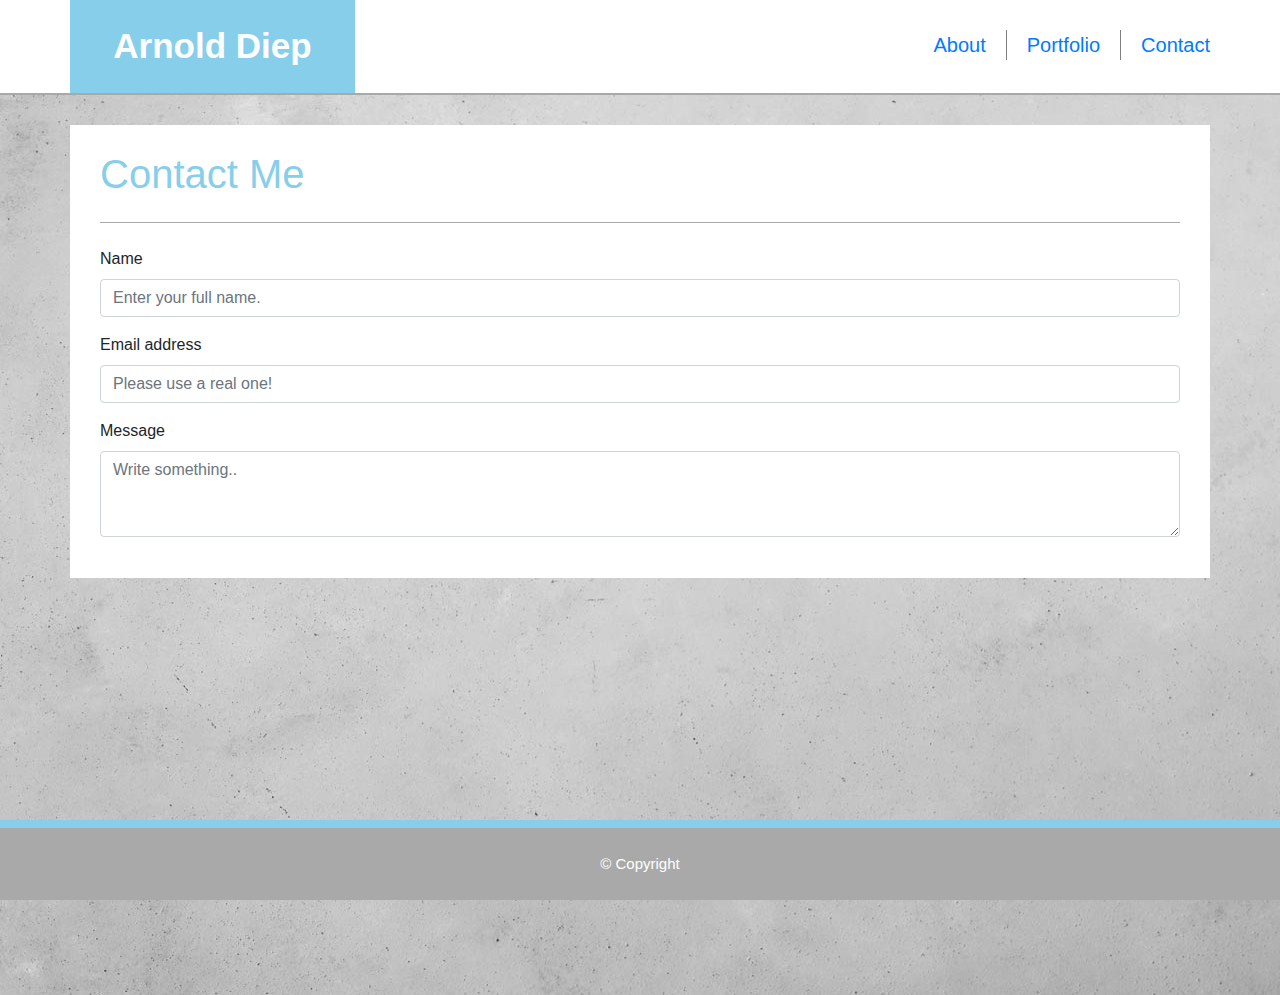
==== contact.html @ c8893e02 "header, footer, about and contact done" ====
<!DOCTYPE html>
<html lang="en">
<head>
    <meta charset="UTF-8">
    <meta name="viewport" content="width=device-width, initial-scale=1.0, shrink-to-fit=no">
    <link rel="stylesheet" href="https://stackpath.bootstrapcdn.com/bootstrap/4.3.1/css/bootstrap.min.css" integrity="sha384-ggOyR0iXCbMQv3Xipma34MD+dH/1fQ784/j6cY/iJTQUOhcWr7x9JvoRxT2MZw1T" crossorigin="anonymous">
    <link rel="stylesheet" href="style.css">
    <title>Arnold Diep</title>
</head>
<body>
    <header>
        <div class="container">
            <div class="row">
                <div class="col-sm-3 text">Arnold Diep</div>
                <div class="col-sm-9 text2">
                    <ul class="nav justify-content-end">
                        <li class="nav-item1">
                            <a href="index.html">About</a>
                        </li>
                        <li class="nav-item2">
                            <a href="portfolio.html">Portfolio</a>
                        </li>
                        <li class="nav-item">
                            <a href="contact.html">Contact</a>
                        </li>
                    </ul>
                </div>
            </div>
        </div>
    </header>

    <section>
        <div class="container container2">
            <div class="row">
                <div class="col-sm-12"></div>
            </div>
            <div class="container container3">
                <div class="row">
                    <div class="col-sm-12"></div>
                </div>
                <div class="container">
                    <h1>Contact Me</h1>
                    <hr class="my-4">
                    <div class="row adjust2">
                        <div class="col-sm-12">
                            <form>
                                <div class="form-group">
                                    <label for="exampleFormControlInput1">Name</label>
                                    <input type="name" class="form-control" id="exampleFormControlInput1" placeholder="Enter your full name.">
                                </div>
                                <div class="form-group">
                                        <label for="exampleFormControlInput1">Email address</label>
                                        <input type="email" class="form-control" id="exampleFormControlInput1" placeholder="Please use a real one!">
                                    </div>    
                                <div class="form-group">
                                    <label for="exampleFormControlTextarea1">Message</label>
                                    <textarea class="form-control" id="exampleFormControlTextarea1" placeholder="Write something.." rows="3"></textarea>
                                </div>
                            </form>
                        </div>
                    </div>
                </div>
            </div>
        </div>
    </section>

    <footer>
        <div class="container5">
            <div class="row">
                <div class="col-sm-12">© Copyright</div>
            </div>
        </div>
    </footer>
</body>
</html>
---- style.css ----
header {
    border-bottom: 2px solid darkgrey;
}

.text {
    background-color: skyblue;
    color: white;
    font-size: 35px;
    font-family: Arial, Helvetica, sans-serif;
    font-weight: bold;
    padding: 20px;
    text-align: center;
}

.text2 {
    padding-top: 30px;
    padding-right: 0px;
    font-size: 20px;
    font-family: Arial, Helvetica, sans-serif;
    color: grey;
}
.nav-item1 {
    border-right: 1px solid grey;
    padding-right: 20px;
}

.nav-item2 {
    border-right: 1px solid grey;
    padding-left: 20px;
    padding-right: 20px;
}

.nav-item {
    padding-left: 20px;
}

section {
    background-image: url(background.jpg);
    height: 100vh;
}

.container2 {
    padding-right: 0px;
    padding-left: 0px;
}

.container3 {
    background-color: white;
    margin-top: 30px;
}

h1 {
    color: skyblue;
    padding-top: 25px;
}

hr {
    border-top: 1px solid darkgrey;
}

.adjust2 {
    padding-bottom: 25px;
}

img {
    width: 230px;
    height: 350px;
    background-color: white;
}

.container5 {
    background-color: darkgrey;
    color: white;
    text-align: center;
    padding: 25px;
    border-top: 8px solid skyblue;
    font-size: 15px;
    font-family: Arial, Helvetica, sans-serif;
    width: 100%;
    position: fixed;
    bottom: 0;
}
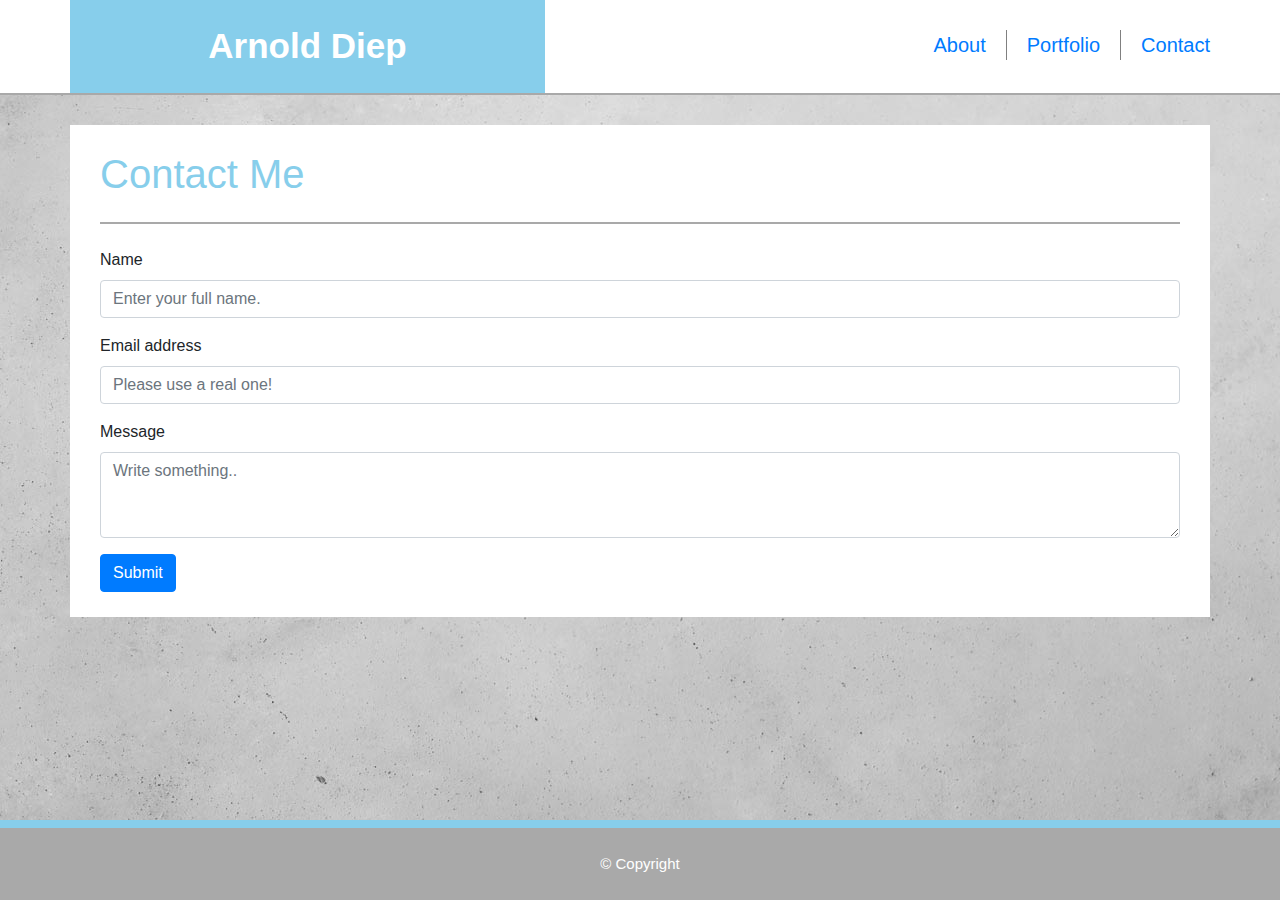
==== commit af27e5c4: "final" ====
--- a/contact.html
+++ b/contact.html
@@ -8,12 +8,12 @@
     <title>Arnold Diep</title>
 </head>
 <body>
-    <header>
+    <header class="adjust4">
         <div class="container">
             <div class="row">
-                <div class="col-sm-3 text">Arnold Diep</div>
-                <div class="col-sm-9 text2">
-                    <ul class="nav justify-content-end">
+                <div class="col-sm-5 text">Arnold Diep</div>
+                <div class="col-sm-7 text2">
+                    <ul class="nav justify-content-end adjust6">
                         <li class="nav-item1">
                             <a href="index.html">About</a>
                         </li>
@@ -56,6 +56,7 @@
                                     <label for="exampleFormControlTextarea1">Message</label>
                                     <textarea class="form-control" id="exampleFormControlTextarea1" placeholder="Write something.." rows="3"></textarea>
                                 </div>
+                                <button type="submit" class="btn btn-primary">Submit</button>
                             </form>
                         </div>
                     </div>
--- a/style.css
+++ b/style.css
@@ -1,5 +1,10 @@
-header {
+body {
+    background-image: url(background.jpg);
+}
+
+.adjust4 {
     border-bottom: 2px solid darkgrey;
+    background-color: white;
 }
 
 .text {
@@ -10,6 +15,8 @@
     font-weight: bold;
     padding: 20px;
     text-align: center;
+    width: 100%;
+    white-space: nowrap;
 }
 
 .text2 {
@@ -34,11 +41,6 @@
     padding-left: 20px;
 }
 
-section {
-    background-image: url(background.jpg);
-    height: 100vh;
-}
-
 .container2 {
     padding-right: 0px;
     padding-left: 0px;
@@ -55,17 +57,44 @@
 }
 
 hr {
-    border-top: 1px solid darkgrey;
+    border-top: 2px solid darkgrey;
 }
 
 .adjust2 {
     padding-bottom: 25px;
 }
 
-img {
+.adjust3 {
     width: 230px;
     height: 350px;
-    background-color: white;
+}
+
+.card {
+    margin-bottom: 20px;
+}
+
+.card-title {
+    text-align: center;
+    background-color: skyblue;
+    color: grey;
+    font-size: 20px;
+    position: relative;
+    top: 200px;
+}
+
+.project {
+    background-repeat: no-repeat;
+    background-size: contain;
+    height: 250px;
+    width: 200px;
+}
+
+.card-img-overlay {
+    padding: 0px;
+}
+
+.adjust {
+    padding-bottom: 150px;
 }
 
 .container5 {
@@ -79,4 +108,30 @@
     width: 100%;
     position: fixed;
     bottom: 0;
-}+}
+
+@media screen and (max-width: 640px) {
+    .adjust6 {
+        justify-content: center !important;
+        padding-top: 0px !important;
+        padding-left: 0px !important;
+    }
+
+    .text2 {
+        padding-top: 15px;
+        padding-bottom: 15px;
+        padding-right: 0px;
+    }
+}
+
+@media screen and (max-width: 640px) {
+    .adjust2 {
+        padding-bottom: 150px;
+    }
+}
+
+@media screen and (min-width: 768px) {
+    p {
+        margin-left: 20px;
+    }
+}
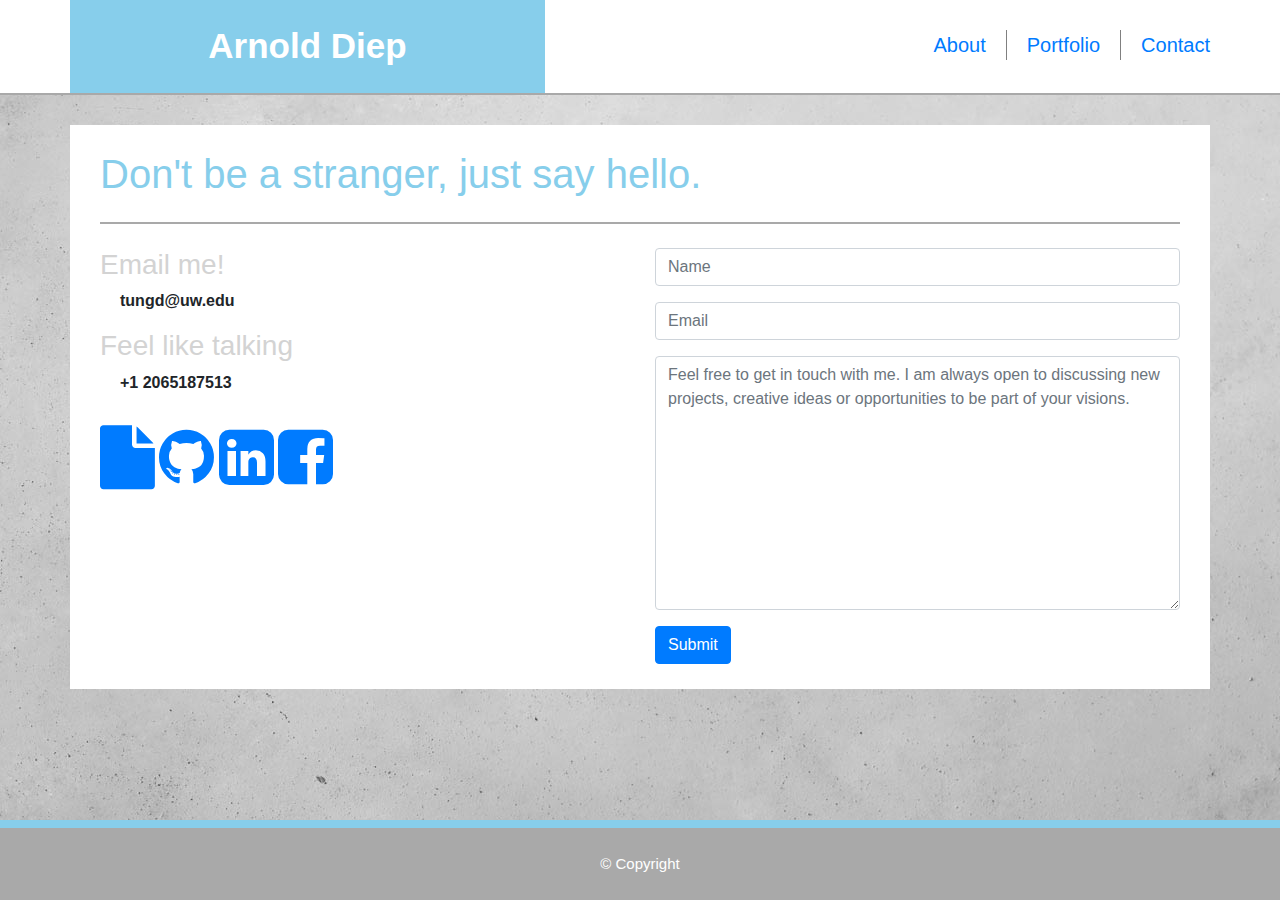
==== commit ae12b39f: "updating portfolio" ====
--- a/contact.html
+++ b/contact.html
@@ -1,12 +1,16 @@
 <!DOCTYPE html>
 <html lang="en">
+
 <head>
     <meta charset="UTF-8">
     <meta name="viewport" content="width=device-width, initial-scale=1.0, shrink-to-fit=no">
-    <link rel="stylesheet" href="https://stackpath.bootstrapcdn.com/bootstrap/4.3.1/css/bootstrap.min.css" integrity="sha384-ggOyR0iXCbMQv3Xipma34MD+dH/1fQ784/j6cY/iJTQUOhcWr7x9JvoRxT2MZw1T" crossorigin="anonymous">
-    <link rel="stylesheet" href="style.css">
+    <link rel="stylesheet" href="https://stackpath.bootstrapcdn.com/bootstrap/4.3.1/css/bootstrap.min.css"
+        integrity="sha384-ggOyR0iXCbMQv3Xipma34MD+dH/1fQ784/j6cY/iJTQUOhcWr7x9JvoRxT2MZw1T" crossorigin="anonymous">
+    <link rel="stylesheet" href="https://cdnjs.cloudflare.com/ajax/libs/font-awesome/4.7.0/css/font-awesome.min.css">
+    <link rel="stylesheet" href="./assets/style.css">
     <title>Arnold Diep</title>
 </head>
+
 <body>
     <header class="adjust4">
         <div class="container">
@@ -39,22 +43,35 @@
                     <div class="col-sm-12"></div>
                 </div>
                 <div class="container">
-                    <h1>Contact Me</h1>
+                    <h1>Don't be a stranger, just say hello.</h1>
                     <hr class="my-4">
                     <div class="row adjust2">
-                        <div class="col-sm-12">
-                            <form>
+                        <div class="col-md-6">
+                            <h3 style="padding: 0px; color: lightgrey">Email me!</h1>
+                                <p><b>tungd@uw.edu</b></p>
+                                <h3 style="padding: 0pxl; color: lightgrey">Feel like talking</h1>
+                                    <p style="margin-bottom: 30px"><b>+1 2065187513</b></p>
+                                    <a href=""> <i class="fa fa-file fa-4x"></i></a>
+                                    <a href="https://github.com/atdiep"> <i class="fa fa-github fa-4x"></i></a>
+                                    <a href="www.linkedin.com/in/atdiep93"> <i
+                                            class="fa fa-linkedin-square fa-4x"></i></a>
+                                    <a href="https://www.facebook.com/tung.diep.5"> <i
+                                            class="fa fa-facebook-square fa-4x"></i></a>
+                        </div>
+                        <div class="col-md-6">
+                            <form method="post" action="mailto:tungd@uw.edu" enctype="text/plain">
                                 <div class="form-group">
-                                    <label for="exampleFormControlInput1">Name</label>
-                                    <input type="name" class="form-control" id="exampleFormControlInput1" placeholder="Enter your full name.">
+                                    <input type="text" name="name" class="form-control" id="exampleFormControlInput1"
+                                        placeholder="Name">
                                 </div>
                                 <div class="form-group">
-                                        <label for="exampleFormControlInput1">Email address</label>
-                                        <input type="email" class="form-control" id="exampleFormControlInput1" placeholder="Please use a real one!">
-                                    </div>    
+                                    <input type="text" name="email" class="form-control" id="exampleFormControlInput1"
+                                        placeholder="Email">
+                                </div>
                                 <div class="form-group">
-                                    <label for="exampleFormControlTextarea1">Message</label>
-                                    <textarea class="form-control" id="exampleFormControlTextarea1" placeholder="Write something.." rows="3"></textarea>
+                                    <textarea class="form-control" id="exampleFormControlTextarea1"
+                                        placeholder="Feel free to get in touch with me. I am always open to discussing new projects, creative ideas or opportunities to be part of your visions."
+                                        rows="10"></textarea>
                                 </div>
                                 <button type="submit" class="btn btn-primary">Submit</button>
                             </form>
@@ -73,4 +90,5 @@
         </div>
     </footer>
 </body>
+
 </html>--- a/assets/style.css
+++ b/assets/style.css
@@ -0,0 +1,131 @@
+body {
+    background-image: url(./images/background.jpg);
+}
+
+.adjust4 {
+    border-bottom: 2px solid darkgrey;
+    background-color: white;
+}
+
+.text {
+    background-color: skyblue;
+    color: white;
+    font-size: 35px;
+    font-family: Arial, Helvetica, sans-serif;
+    font-weight: bold;
+    padding: 20px;
+    text-align: center;
+    width: 100%;
+    white-space: nowrap;
+}
+
+.text2 {
+    padding-top: 30px;
+    padding-right: 0px;
+    font-size: 20px;
+    font-family: Arial, Helvetica, sans-serif;
+    color: grey;
+}
+.nav-item1 {
+    border-right: 1px solid grey;
+    padding-right: 20px;
+}
+
+.nav-item2 {
+    border-right: 1px solid grey;
+    padding-left: 20px;
+    padding-right: 20px;
+}
+
+.nav-item {
+    padding-left: 20px;
+}
+
+.container2 {
+    padding-right: 0px;
+    padding-left: 0px;
+}
+
+.container3 {
+    background-color: white;
+    margin-top: 30px;
+}
+
+h1 {
+    color: skyblue;
+    padding-top: 25px;
+}
+
+hr {
+    border-top: 2px solid darkgrey;
+}
+
+.adjust2 {
+    padding-bottom: 25px;
+}
+
+.adjust3 {
+    width: 200px;
+    height: 350px;
+}
+
+.adjust {
+    padding-bottom: 150px;
+}
+
+.card-deck {
+    margin-bottom: 10px;
+}
+
+.card-text {
+    margin: 0px 0px 10px 0px;
+}
+
+.container5 {
+    background-color: darkgrey;
+    color: white;
+    text-align: center;
+    padding: 25px;
+    border-top: 8px solid skyblue;
+    font-size: 15px;
+    font-family: Arial, Helvetica, sans-serif;
+    width: 100%;
+    position: fixed;
+    bottom: 0;
+}
+
+@media screen and (max-width: 640px) {
+    .adjust6 {
+        padding-top: 0px !important;
+        padding-left: 0px !important;
+    }
+
+    .text2 {
+        padding-top: 15px;
+        padding-bottom: 15px;
+        padding-right: 0px;
+    }
+
+    .adjust2 {
+        padding-bottom: 150px;
+    }
+}
+
+@media screen and (max-width: 640px) {
+    .text2 {
+        margin-top: 15px !important;
+        justify-content: right !important;
+    }
+}
+
+@media screen and (max-width: 574px) {
+    .adjust6 {
+        justify-content: center !important;
+    }
+}
+
+@media screen and (min-width: 768px) {
+    p {
+        margin-left: 20px;
+    }
+}
